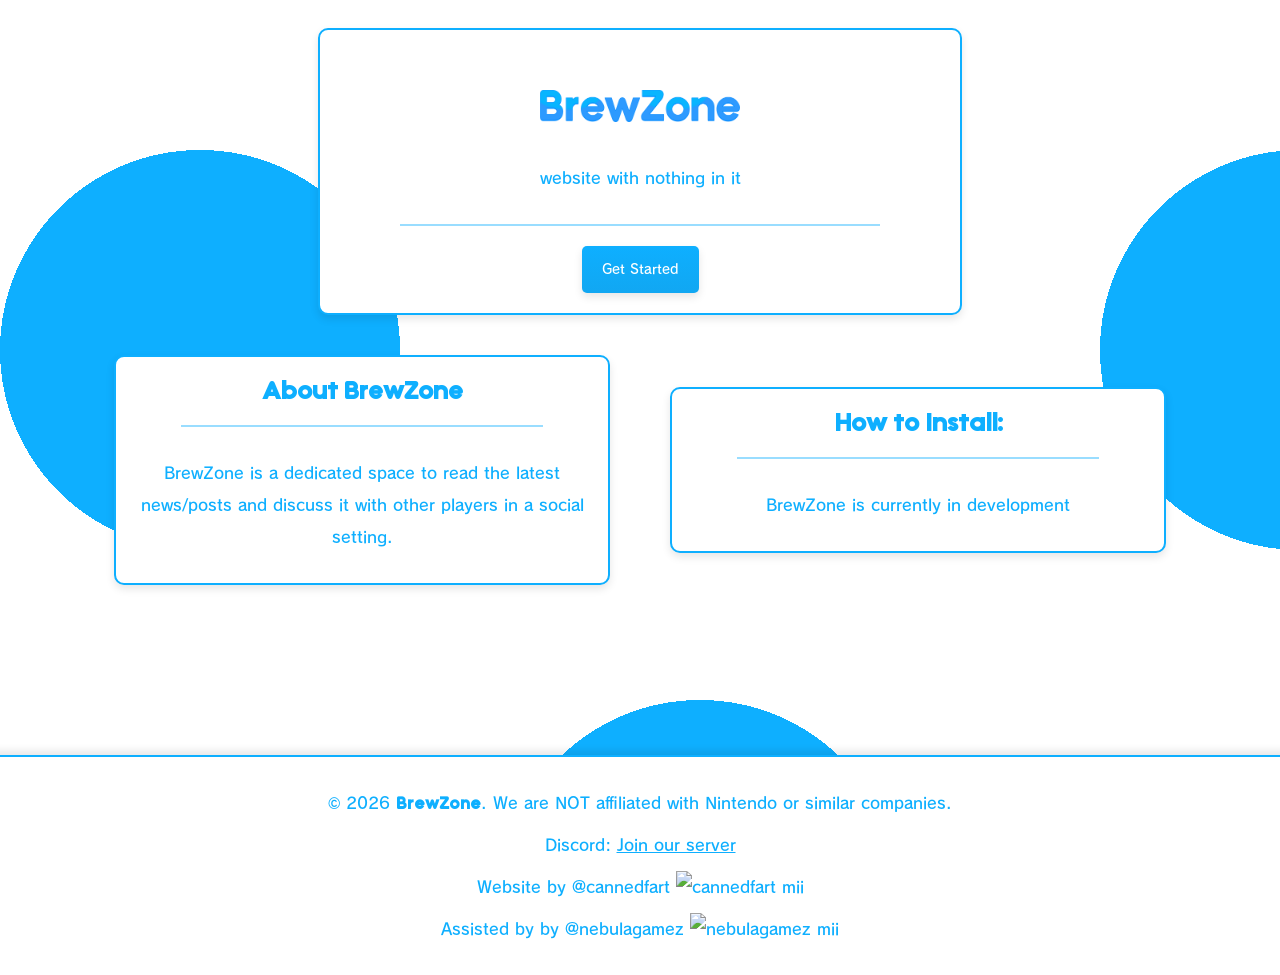
==== index.html @ bb8afecf "Update index.html" ====
<!DOCTYPE html>
<html lang="en">
<head>
    <meta charset="UTF-8">
    <meta name="viewport" content="width=device-width, initial-scale=1.0">
    <title>BrewZone</title>
    <link rel="icon" href="meta/image/favicon.ico" type="image/x-icon">
    <link rel="stylesheet" href="meta/css/global.css">
    <meta property="og:title" content="BrewZone" />
    <meta property="og:type" content="website" />
    <meta property="og:url" content="https://brewz.one/" />
</head>
<body>
    <div class="content-block">
        <header>
            <img src="meta/image/logo.png" alt="BrewZone Logo" class="logo">
        </header>
        <p>website with nothing in it<br /></p>
        <hr />
        <button class="btn" onclick="window.location.href='https://github.com/BrewZone/BrewZone'">Get Started</button>
    </div>
    <div class="row">
        <div class="content-block">
            <h2>About BrewZone</h2>
            <hr />
            <p>BrewZone is a dedicated space to read the latest news/posts and discuss it with other players in a social setting.</p>
        </div>
        <div class="content-block">
            <h2>How to Install:</h2>
            <hr />
            <p>BrewZone is currently in development</p>
        </div>
    </div>
    <footer>
        <p>&copy; <script>document.write(new Date().getFullYear())</script> <span class="nintendou">BrewZone</span>. We are NOT affiliated with Nintendo or similar companies.</p>
        <p>Discord: <a href="https://discord.gg/W4e6tpBwnN" target="_blank">Join our server</a></p>
        <p>Website by @cannedfart <img src="https://mii-unsecure.ariankordi.net/miis/image.png?nnid=someguymaybeig&api_id=1&data=AwEAMFMd7B5ywtx%2FkPCfi8z7ZQ305AAADlFjAGEAbgBuAGUAZABmAGEAcgB0AH9lAgBEASloRBYJNEYSoRAXaA0AgCAAUkhQSgBhAHkAcgBvAG0AZQAAAAAAAAAAAFD8&shaderType=ffliconwithbody&type=face&width=270&pantsColor=gray" alt="cannedfart mii" class="mii" /></p>
        <p>Assisted by by @nebulagamez <img src="https://mii-unsecure.ariankordi.net/miis/image.png?nnid=someguylol&api_id=1&data=AwAAMCP%2BqxLLDi3ynrEz8ED0B%2FlY8QAAoldaAGEAYwBoAAAAAAAAAAAAAAAAAEw5AAAvBwJpRBjAM0UUZhIVZg4AACkAUkhQWgBhAGMAaAAAAAAAAAAAAAAAAAAAAI2%2F&type=face&width=270" alt="nebulagamez mii" class="mii" /></p>
    </footer>
</body>
</html>
---- meta/css/global.css ----
@font-face {
    font-family: "Nintendo";
    src: url("../font/FOT-RodinNTLG Pro DB.otf") format('opentype');
}

@font-face {
    font-family: "NintendoU";
    src: url("../font/MarvelouzTube Font 3.ttf") format('truetype');
}

body {
    font-family: Nintendo, sans-serif;
    background-color: #ffffff;
    background-image: radial-gradient(circle at 200px 200px, #0eafff 200px, transparent 0), radial-gradient(circle at 200px 200px, #0eafff 200px, transparent 0);
    background-size: 1100px 1100px;
    background-position: 0px 150px, 500px 700px;
    color: #0eafff;
    display: flex;
    flex-direction: column;
    align-items: center;
    height: auto;
    overflow-x: hidden;
}

p {
    margin: 10px 0;
    text-align: center;
    font-weight: 600;
    color: #0eafff;
}

p img {
    width: 30px;
}

a {
    color: #0eafff;
}

.content-block {
    background-color: #ffffff;
    border: 2px solid #0eafff;
    box-shadow: 0 4px 8px rgba(0, 0, 0, 0.1);
    padding: 20px;
    border-radius: 10px;
    margin: 20px;
    width: 80%;
    max-width: 600px;
    color: #0eafff;
    display: flex;
    flex-direction: column;
    align-items: center;
    max-width: 600px;
}

    .content-block hr {
        border: none;
        border-top: 2px solid #99ddff;
        width: 80%;
        margin: 20px 0;
    }

    .content-block h2 {
        margin: 0;
        color: #0eafff;
        font-family: NintendoU, sans-serif;
    }

.logo {
    width: 200px;
    height: auto;
    margin-bottom: 20px;
    margin-top: 40px;
}

.row {
    display: flex;
    flex-direction: row;
    align-items: center;
    gap: 20px;
    margin-bottom: 100px;
}

@media (min-width: 800px) {
    body {
        background-color: #ffffff;
        background-image: radial-gradient(circle at 200px 200px, #0eafff 200px, transparent 0), radial-gradient(circle at 200px 200px, #0eafff 200px, transparent 0);
        background-size: 1100px 1100px;
        background-position: 0px 150px, 500px 700px;
    }
}

@media (max-width:800px) {
    body {
        background-color: #ffffff;
        background-image: radial-gradient(circle at 100px 100px, #0eafff 100px, transparent 0), radial-gradient(circle at 100px 100px, #0eafff 100px, transparent 0);
        background-size: 500px 500px;
        background-position: 0px 150px, 250px 350px;
    }
    .row {
        display: flex;
        flex-direction: column;
        align-items: center;
        gap: 20px;
    }
}

footer {
    margin-top: 40px;
    padding: 20px;
    position: relative;
    top: 10px;
    background-color: #fff;
    border-top: 2px solid #0eafff;
    box-shadow: 0 -4px 8px rgba(0, 0, 0, 0.1);
    width: 100%;
    text-align: center;
    color: #0eafff;
}

.mii {
    width: 30px;
    height: auto;
    margin: 0 auto;
}

.nintendou {
    font-family: NintendoU, sans-serif;
}

.btn {
    background-image: linear-gradient(180deg, #0eafff, #11a7f2);
    box-shadow: 0 4px 8px rgba(0, 0, 0, 0.1);
    color: #fff;
    border: none;
    padding: 10px 20px;
    border-radius: 5px;
    cursor: pointer;
    font-family: Nintendo, sans-serif;
    font-weight: bold;
    transition: background-color 0.3s ease;
}
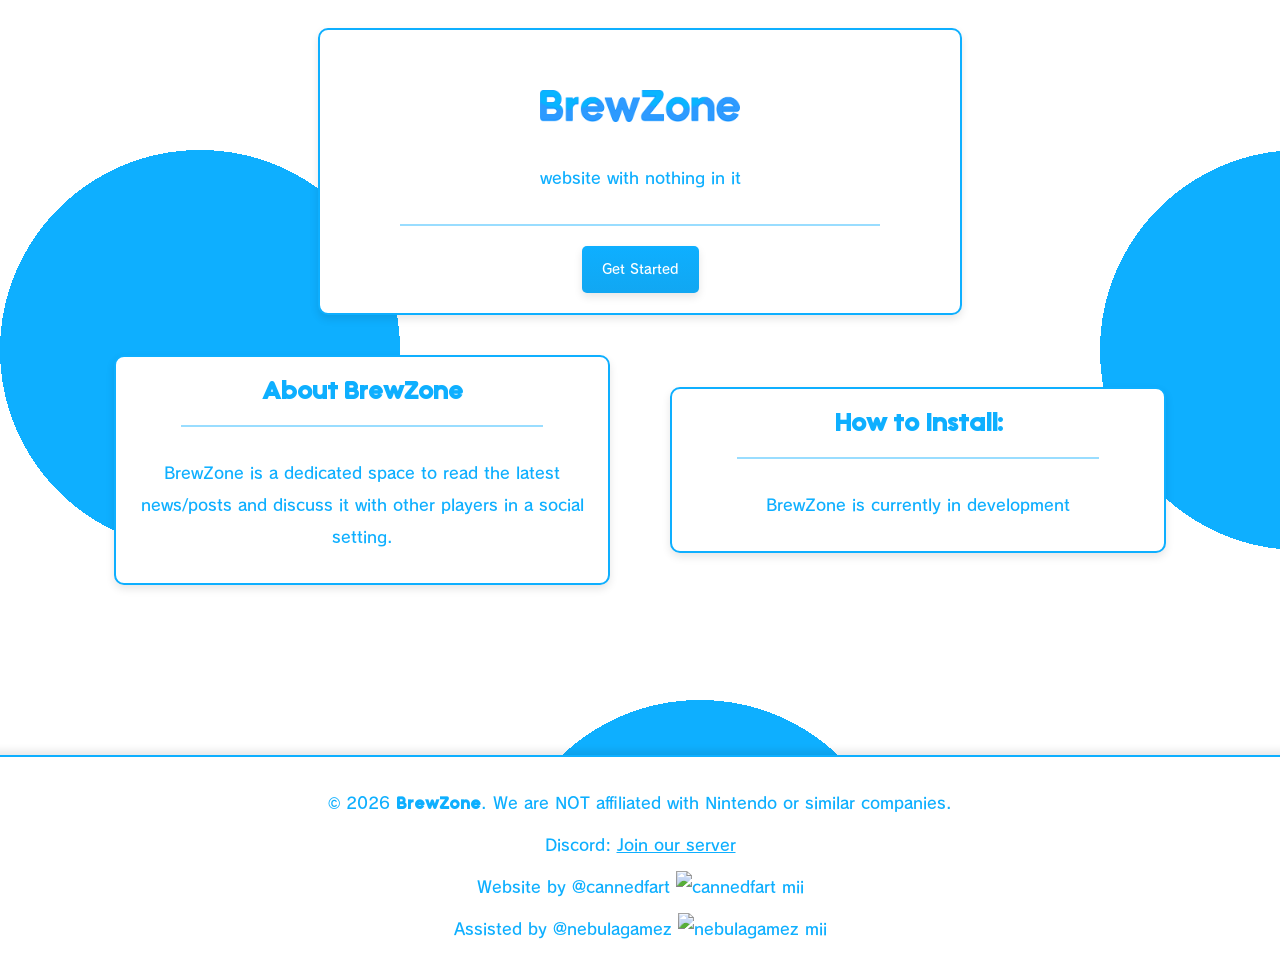
==== commit 5f09abe6: "Update index.html" ====
--- a/index.html
+++ b/index.html
@@ -35,7 +35,7 @@
         <p>&copy; <script>document.write(new Date().getFullYear())</script> <span class="nintendou">BrewZone</span>. We are NOT affiliated with Nintendo or similar companies.</p>
         <p>Discord: <a href="https://discord.gg/W4e6tpBwnN" target="_blank">Join our server</a></p>
         <p>Website by @cannedfart <img src="https://mii-unsecure.ariankordi.net/miis/image.png?nnid=someguymaybeig&api_id=1&data=AwEAMFMd7B5ywtx%2FkPCfi8z7ZQ305AAADlFjAGEAbgBuAGUAZABmAGEAcgB0AH9lAgBEASloRBYJNEYSoRAXaA0AgCAAUkhQSgBhAHkAcgBvAG0AZQAAAAAAAAAAAFD8&shaderType=ffliconwithbody&type=face&width=270&pantsColor=gray" alt="cannedfart mii" class="mii" /></p>
-        <p>Assisted by by @nebulagamez <img src="https://mii-unsecure.ariankordi.net/miis/image.png?nnid=someguylol&api_id=1&data=AwAAMCP%2BqxLLDi3ynrEz8ED0B%2FlY8QAAoldaAGEAYwBoAAAAAAAAAAAAAAAAAEw5AAAvBwJpRBjAM0UUZhIVZg4AACkAUkhQWgBhAGMAaAAAAAAAAAAAAAAAAAAAAI2%2F&type=face&width=270" alt="nebulagamez mii" class="mii" /></p>
+        <p>Assisted by @nebulagamez <img src="https://mii-unsecure.ariankordi.net/miis/image.png?nnid=someguylol&api_id=1&data=AwAAMCP%2BqxLLDi3ynrEz8ED0B%2FlY8QAAoldaAGEAYwBoAAAAAAAAAAAAAAAAAEw5AAAvBwJpRBjAM0UUZhIVZg4AACkAUkhQWgBhAGMAaAAAAAAAAAAAAAAAAAAAAI2%2F&type=face&width=270" alt="nebulagamez mii" class="mii" /></p>
     </footer>
 </body>
 </html>
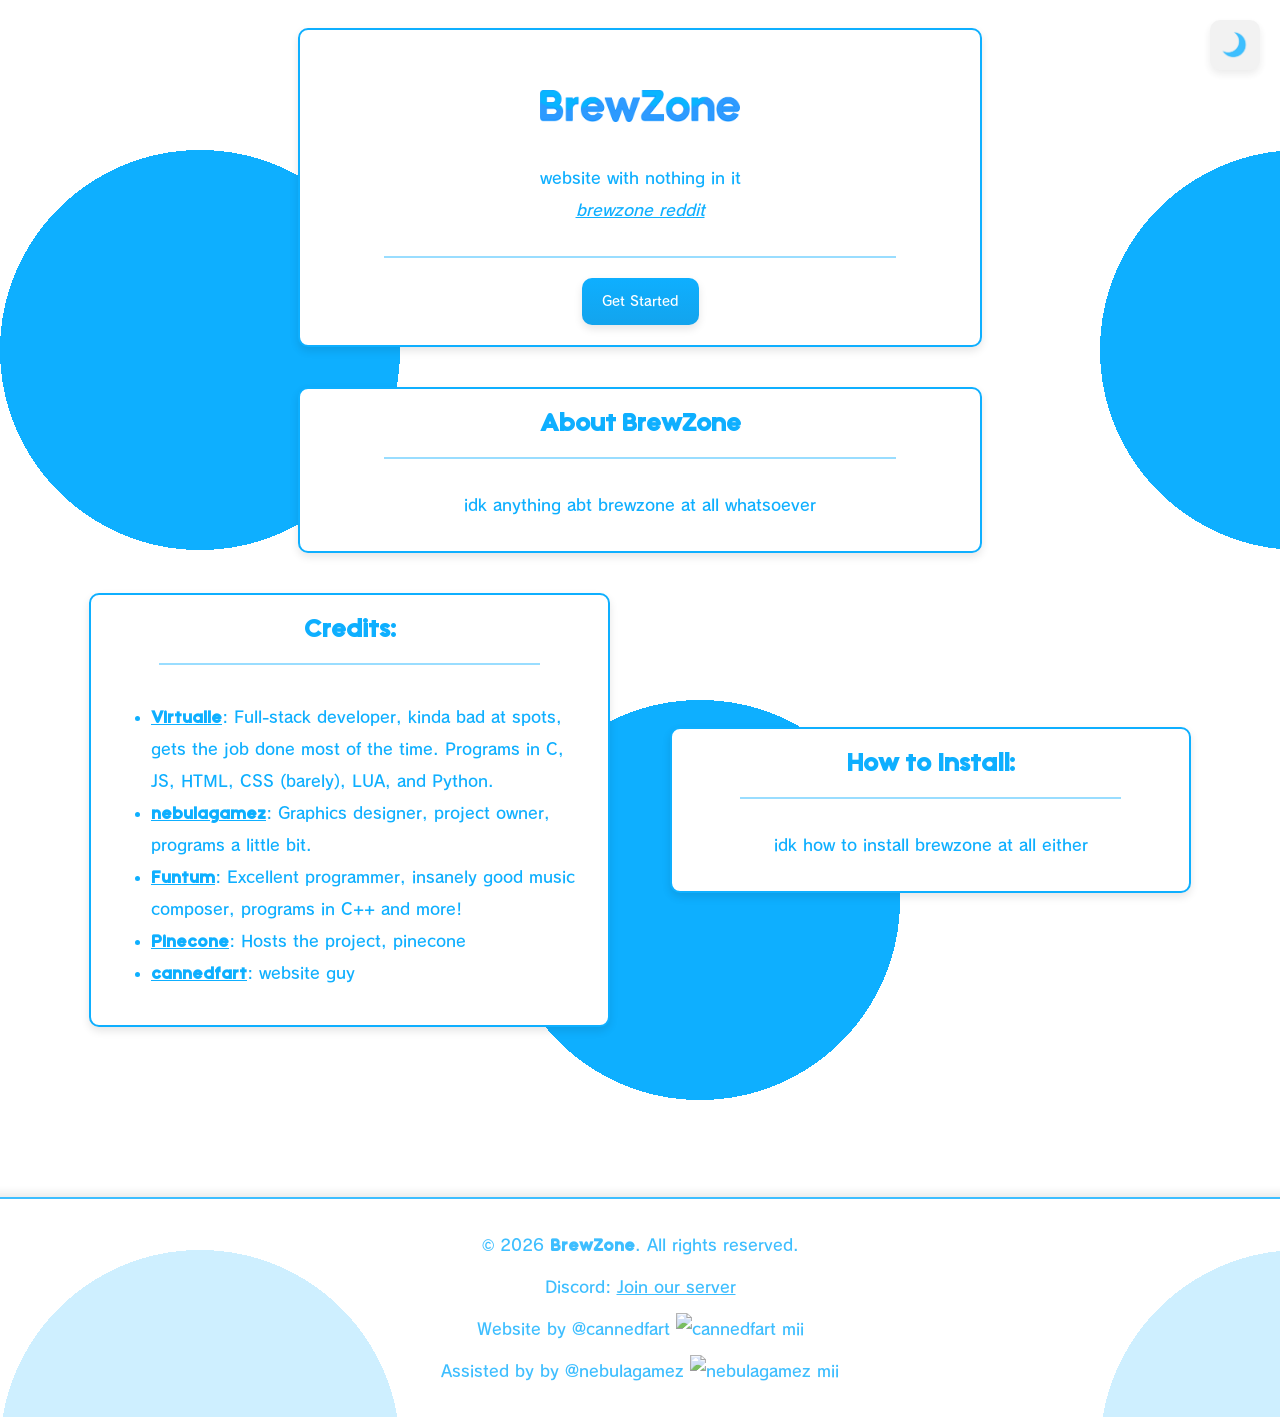
==== commit 3ed95a97: "DARK MODE :OOOOOO" ====
--- a/index.html
+++ b/index.html
@@ -11,31 +11,60 @@
     <meta property="og:url" content="https://brewz.one/" />
 </head>
 <body>
+    <button class="dark-mode-toggle" onclick="toggleDarkMode();img()"><img src="meta/image/moon.png" id="dark-mode-toggle" alt="Dark Mode" /></button>
     <div class="content-block">
         <header>
             <img src="meta/image/logo.png" alt="BrewZone Logo" class="logo">
         </header>
-        <p>website with nothing in it<br /></p>
+        <p>website with nothing in it<br /><i><a href="https://www.youtube.com/watch?v=XRVP9YTLMc0" target="_blank">brewzone reddit</a></i></p>
         <hr />
         <button class="btn" onclick="window.location.href='https://github.com/BrewZone/BrewZone'">Get Started</button>
     </div>
+    <div class="content-block">
+        <h2>About BrewZone</h2>
+        <hr />
+        <p>idk anything abt brewzone at all whatsoever</p>
+    </div>
     <div class="row">
         <div class="content-block">
-            <h2>About BrewZone</h2>
+            <h2>Credits:</h2>
             <hr />
-            <p>BrewZone is a dedicated space to read the latest news/posts and discuss it with other players in a social setting.</p>
+            <ul>
+                <li><u class="nintendou"><strong>Virtualle</strong></u>: Full-stack developer, kinda bad at spots, gets the job done most of the time. Programs in C, JS, HTML, CSS (barely), LUA, and Python.</li>
+                <li><u class="nintendou"><strong>nebulagamez</strong></u>: Graphics designer, project owner, programs a little bit.</li>
+                <li><u class="nintendou"><strong>Funtum</strong></u>: Excellent programmer, insanely good music composer, programs in C++ and more!</li>
+                <li><u class="nintendou"><strong>Pinecone</strong></u>: Hosts the project, pinecone</li>
+                <li><u class="nintendou"><strong>cannedfart</strong></u>: website guy</li>
+            </ul>
         </div>
         <div class="content-block">
             <h2>How to Install:</h2>
             <hr />
-            <p>BrewZone is currently in development</p>
+            <p>idk how to install brewzone at all either</p>
         </div>
     </div>
     <footer>
-        <p>&copy; <script>document.write(new Date().getFullYear())</script> <span class="nintendou">BrewZone</span>. We are NOT affiliated with Nintendo or similar companies.</p>
+        <p>
+            &copy;
+            <script>document.write(new Date().getFullYear())</script> <span class="nintendou">BrewZone</span>. All rights reserved.
+        </p>
         <p>Discord: <a href="https://discord.gg/W4e6tpBwnN" target="_blank">Join our server</a></p>
         <p>Website by @cannedfart <img src="https://mii-unsecure.ariankordi.net/miis/image.png?nnid=someguymaybeig&api_id=1&data=AwEAMFMd7B5ywtx%2FkPCfi8z7ZQ305AAADlFjAGEAbgBuAGUAZABmAGEAcgB0AH9lAgBEASloRBYJNEYSoRAXaA0AgCAAUkhQSgBhAHkAcgBvAG0AZQAAAAAAAAAAAFD8&shaderType=ffliconwithbody&type=face&width=270&pantsColor=gray" alt="cannedfart mii" class="mii" /></p>
-        <p>Assisted by @nebulagamez <img src="https://mii-unsecure.ariankordi.net/miis/image.png?nnid=someguylol&api_id=1&data=AwAAMCP%2BqxLLDi3ynrEz8ED0B%2FlY8QAAoldaAGEAYwBoAAAAAAAAAAAAAAAAAEw5AAAvBwJpRBjAM0UUZhIVZg4AACkAUkhQWgBhAGMAaAAAAAAAAAAAAAAAAAAAAI2%2F&type=face&width=270" alt="nebulagamez mii" class="mii" /></p>
+        <p>Assisted by by @nebulagamez <img src="https://mii-unsecure.ariankordi.net/miis/image.png?nnid=someguylol&api_id=1&data=AwAAMCP%2BqxLLDi3ynrEz8ED0B%2FlY8QAAoldaAGEAYwBoAAAAAAAAAAAAAAAAAEw5AAAvBwJpRBjAM0UUZhIVZg4AACkAUkhQWgBhAGMAaAAAAAAAAAAAAAAAAAAAAI2%2F&type=face&width=270" alt="nebulagamez mii" class="mii" /></p>
     </footer>
+    <script src="meta/js/darkmode.js"></script>
+    <script>
+        window.onload = function () {
+            let savedTheme = localStorage.getItem("theme");
+
+            if (savedTheme === "dark") {
+                document.body.classList.add("dark-mode");
+                document.getElementById("dark-mode-toggle").src = "meta/image/sun.png";
+            } else if (savedTheme === "light") {
+                document.body.classList.remove("dark-mode");
+                document.getElementById("dark-mode-toggle").src = "meta/image/sun.png";
+            }
+        }
+    </script>
 </body>
-</html>
+</html>
--- a/meta/css/global.css
+++ b/meta/css/global.css
@@ -1,3 +1,10 @@
+:root {
+    --primary-color: #0eafff;
+    --secondary-color: #99ddff;
+    --background-color: #ffffff;
+    --text-color: #0eafff;
+}
+
 @font-face {
     font-family: "Nintendo";
     src: url("../font/FOT-RodinNTLG Pro DB.otf") format('opentype');
@@ -10,11 +17,11 @@
 
 body {
     font-family: Nintendo, sans-serif;
-    background-color: #ffffff;
-    background-image: radial-gradient(circle at 200px 200px, #0eafff 200px, transparent 0), radial-gradient(circle at 200px 200px, #0eafff 200px, transparent 0);
+    background-color: var(--background-color);
+    background-image: radial-gradient(circle at 200px 200px, var(--primary-color) 200px, transparent 0), radial-gradient(circle at 200px 200px, var(--primary-color) 200px, transparent 0);
     background-size: 1100px 1100px;
     background-position: 0px 150px, 500px 700px;
-    color: #0eafff;
+    color: var(--text-color);
     display: flex;
     flex-direction: column;
     align-items: center;
@@ -26,7 +33,7 @@
     margin: 10px 0;
     text-align: center;
     font-weight: 600;
-    color: #0eafff;
+    color: var(--text-color);
 }
 
 p img {
@@ -34,19 +41,18 @@
 }
 
 a {
-    color: #0eafff;
+    color: var(--text-color);
 }
 
 .content-block {
-    background-color: #ffffff;
-    border: 2px solid #0eafff;
+    background-color: var(--background-color);
+    border: 2px solid var(--primary-color);
     box-shadow: 0 4px 8px rgba(0, 0, 0, 0.1);
     padding: 20px;
     border-radius: 10px;
     margin: 20px;
-    width: 80%;
-    max-width: 600px;
-    color: #0eafff;
+    width: 100%;
+    color: var(--text-color);
     display: flex;
     flex-direction: column;
     align-items: center;
@@ -55,14 +61,14 @@
 
     .content-block hr {
         border: none;
-        border-top: 2px solid #99ddff;
+        border-top: 2px solid var(--secondary-color);
         width: 80%;
         margin: 20px 0;
     }
 
     .content-block h2 {
         margin: 0;
-        color: #0eafff;
+        color: var(--text-color);
         font-family: NintendoU, sans-serif;
     }
 
@@ -88,6 +94,9 @@
         background-size: 1100px 1100px;
         background-position: 0px 150px, 500px 700px;
     }
+    .content-block {
+        max-width: 50vw;
+    }
 }
 
 @media (max-width:800px) {
@@ -103,6 +112,9 @@
         align-items: center;
         gap: 20px;
     }
+    .content-block {
+        width: 90vw;
+    }
 }
 
 footer {
@@ -110,12 +122,13 @@
     padding: 20px;
     position: relative;
     top: 10px;
-    background-color: #fff;
-    border-top: 2px solid #0eafff;
+    background-color: var(--background-color);
+    border-top: 2px solid var(--primary-color);
     box-shadow: 0 -4px 8px rgba(0, 0, 0, 0.1);
     width: 100%;
     text-align: center;
-    color: #0eafff;
+    color: var(--text-color);
+    opacity: 0.8;
 }
 
 .mii {
@@ -129,14 +142,84 @@
 }
 
 .btn {
-    background-image: linear-gradient(180deg, #0eafff, #11a7f2);
+    background-image: linear-gradient(180deg, var(--primary-color), #13a4ed);
     box-shadow: 0 4px 8px rgba(0, 0, 0, 0.1);
     color: #fff;
     border: none;
     padding: 10px 20px;
-    border-radius: 5px;
+    border-radius: 10px;
     cursor: pointer;
     font-family: Nintendo, sans-serif;
     font-weight: bold;
     transition: background-color 0.3s ease;
+}
+
+body.dark-mode {
+    background-color: #3d3d3d;
+    background-image: radial-gradient(circle at 200px 200px, #1182ba 200px, transparent 0), radial-gradient(circle at 200px 200px, #1182ba 200px, transparent 0);
+    background-size: 1100px 1100px;
+    background-position: 0px 150px, 500px 700px;
+}
+
+.dark-mode .content-block {
+    background-color: #3d3d3d;
+    border: 2px solid #1182ba;
+    color: #ffffff;
+}
+
+.dark-mode p {
+    color: #ffffff;
+}
+
+.dark-mode .content-block hr {
+    border: none;
+    border-top: 2px solid #1182ba;
+    width: 80%;
+    margin: 20px 0;
+}
+
+.dark-mode .content-block h2 {
+    margin: 0;
+    color: #ffffff;
+    font-family: NintendoU, sans-serif;
+}
+
+.dark-mode footer {
+    background-color: #3d3d3d;
+    border-top: 2px solid #1182ba;
+    color: #ffffff;
+}
+
+.dark-mode-toggle {
+    box-shadow: 0 4px 8px rgba(0, 0, 0, 0.1);
+    color: #fff;
+    border: none;
+    padding: 10px 10px;
+    border-radius: 10px;
+    cursor: pointer;
+    font-family: Nintendo, sans-serif;
+    font-weight: bold;
+    transition: 0.3s ease;
+    display: flex;
+    align-items: center;
+    position: fixed;
+    top: 20px;
+    right: 20px;
+    opacity: 0.8;
+}
+
+    .dark-mode-toggle img {
+        width: 30px;
+    }
+
+        .dark-mode-toggle:hover {
+            transform: scale(1.05);
+        }
+
+    .dark-mode-toggle:active {
+        transform: scale(0.95);
+    }
+
+.dark-mode .dark-mode-toggle {
+    background-color: #1182ba;
 }
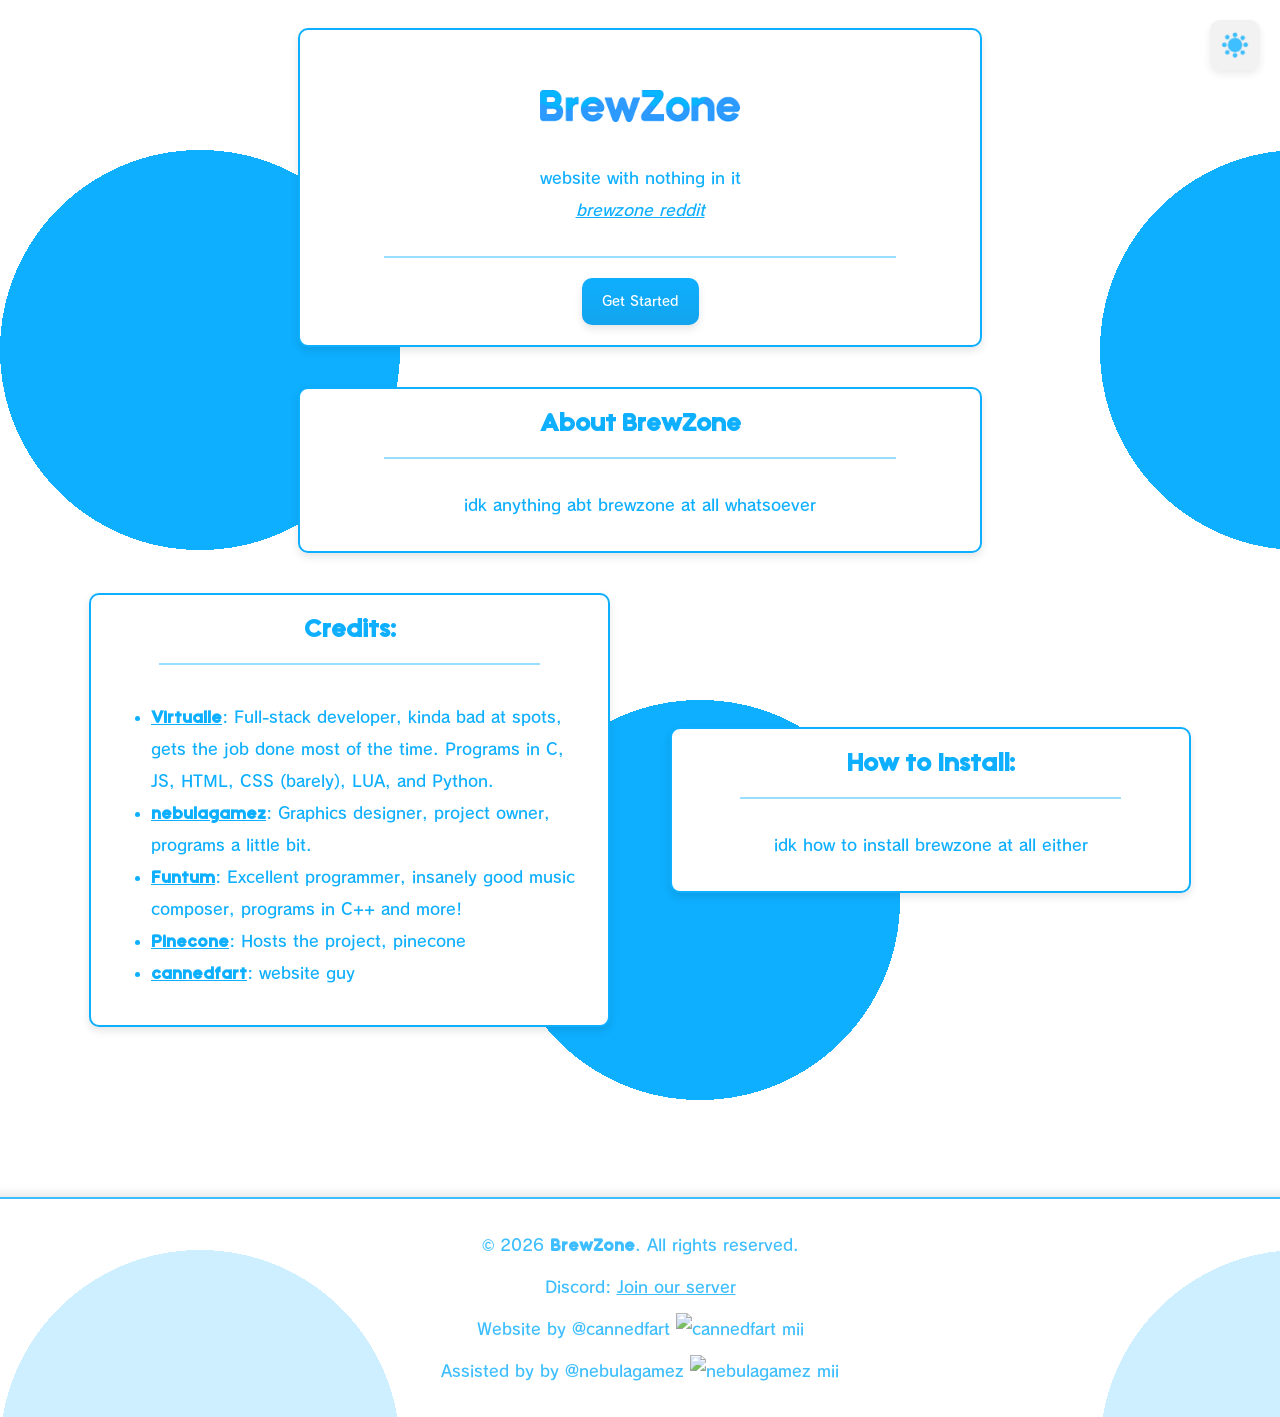
==== commit 4554ed93: "fixed an issue ig" ====
--- a/index.html
+++ b/index.html
@@ -11,7 +11,7 @@
     <meta property="og:url" content="https://brewz.one/" />
 </head>
 <body>
-    <button class="dark-mode-toggle" onclick="toggleDarkMode();img()"><img src="meta/image/moon.png" id="dark-mode-toggle" alt="Dark Mode" /></button>
+    <button class="dark-mode-toggle" onclick="toggleDarkMode();img()"><img src="meta/image/sun.png" id="dark-mode-toggle" alt="Dark Mode" /></button>
     <div class="content-block">
         <header>
             <img src="meta/image/logo.png" alt="BrewZone Logo" class="logo">
@@ -53,18 +53,5 @@
         <p>Assisted by by @nebulagamez <img src="https://mii-unsecure.ariankordi.net/miis/image.png?nnid=someguylol&api_id=1&data=AwAAMCP%2BqxLLDi3ynrEz8ED0B%2FlY8QAAoldaAGEAYwBoAAAAAAAAAAAAAAAAAEw5AAAvBwJpRBjAM0UUZhIVZg4AACkAUkhQWgBhAGMAaAAAAAAAAAAAAAAAAAAAAI2%2F&type=face&width=270" alt="nebulagamez mii" class="mii" /></p>
     </footer>
     <script src="meta/js/darkmode.js"></script>
-    <script>
-        window.onload = function () {
-            let savedTheme = localStorage.getItem("theme");
-
-            if (savedTheme === "dark") {
-                document.body.classList.add("dark-mode");
-                document.getElementById("dark-mode-toggle").src = "meta/image/sun.png";
-            } else if (savedTheme === "light") {
-                document.body.classList.remove("dark-mode");
-                document.getElementById("dark-mode-toggle").src = "meta/image/sun.png";
-            }
-        }
-    </script>
 </body>
 </html>
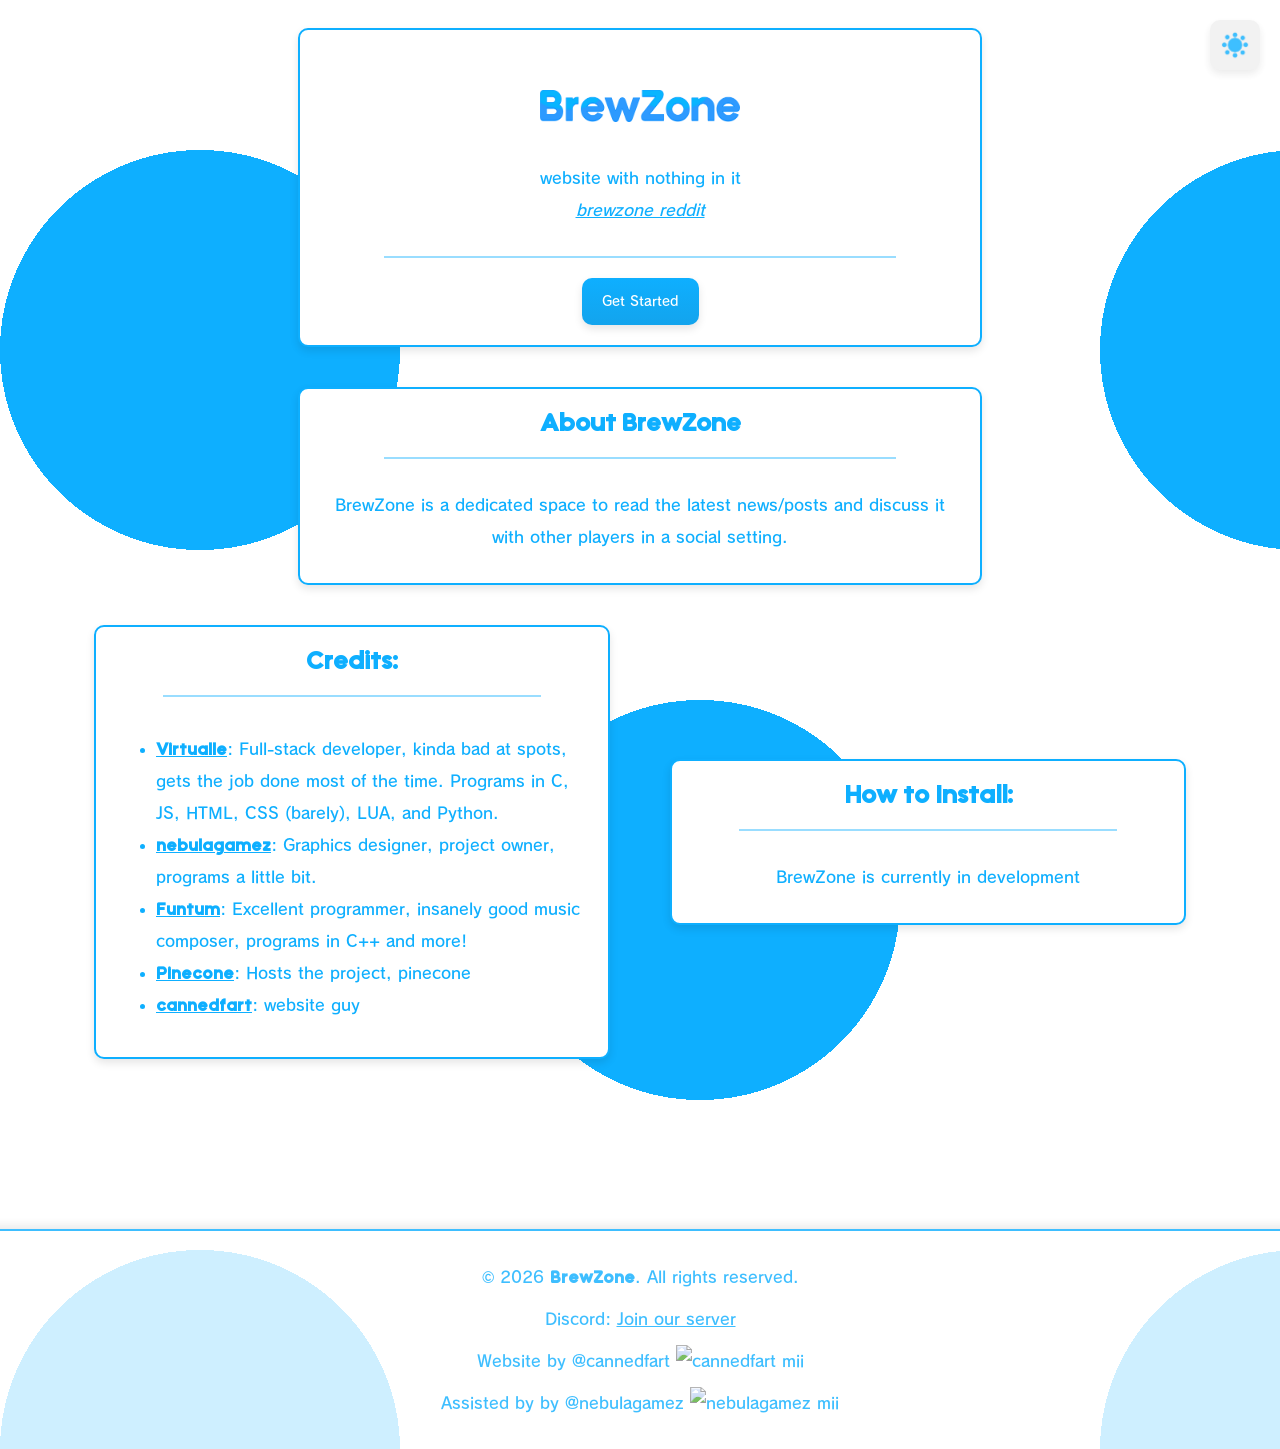
==== commit d4dabb00: "Add files via upload" ====
--- a/index.html
+++ b/index.html
@@ -23,7 +23,7 @@
     <div class="content-block">
         <h2>About BrewZone</h2>
         <hr />
-        <p>idk anything abt brewzone at all whatsoever</p>
+        <p>BrewZone is a dedicated space to read the latest news/posts and discuss it with other players in a social setting.</p>
     </div>
     <div class="row">
         <div class="content-block">
@@ -40,7 +40,7 @@
         <div class="content-block">
             <h2>How to Install:</h2>
             <hr />
-            <p>idk how to install brewzone at all either</p>
+            <p>BrewZone is currently in development</p>
         </div>
     </div>
     <footer>
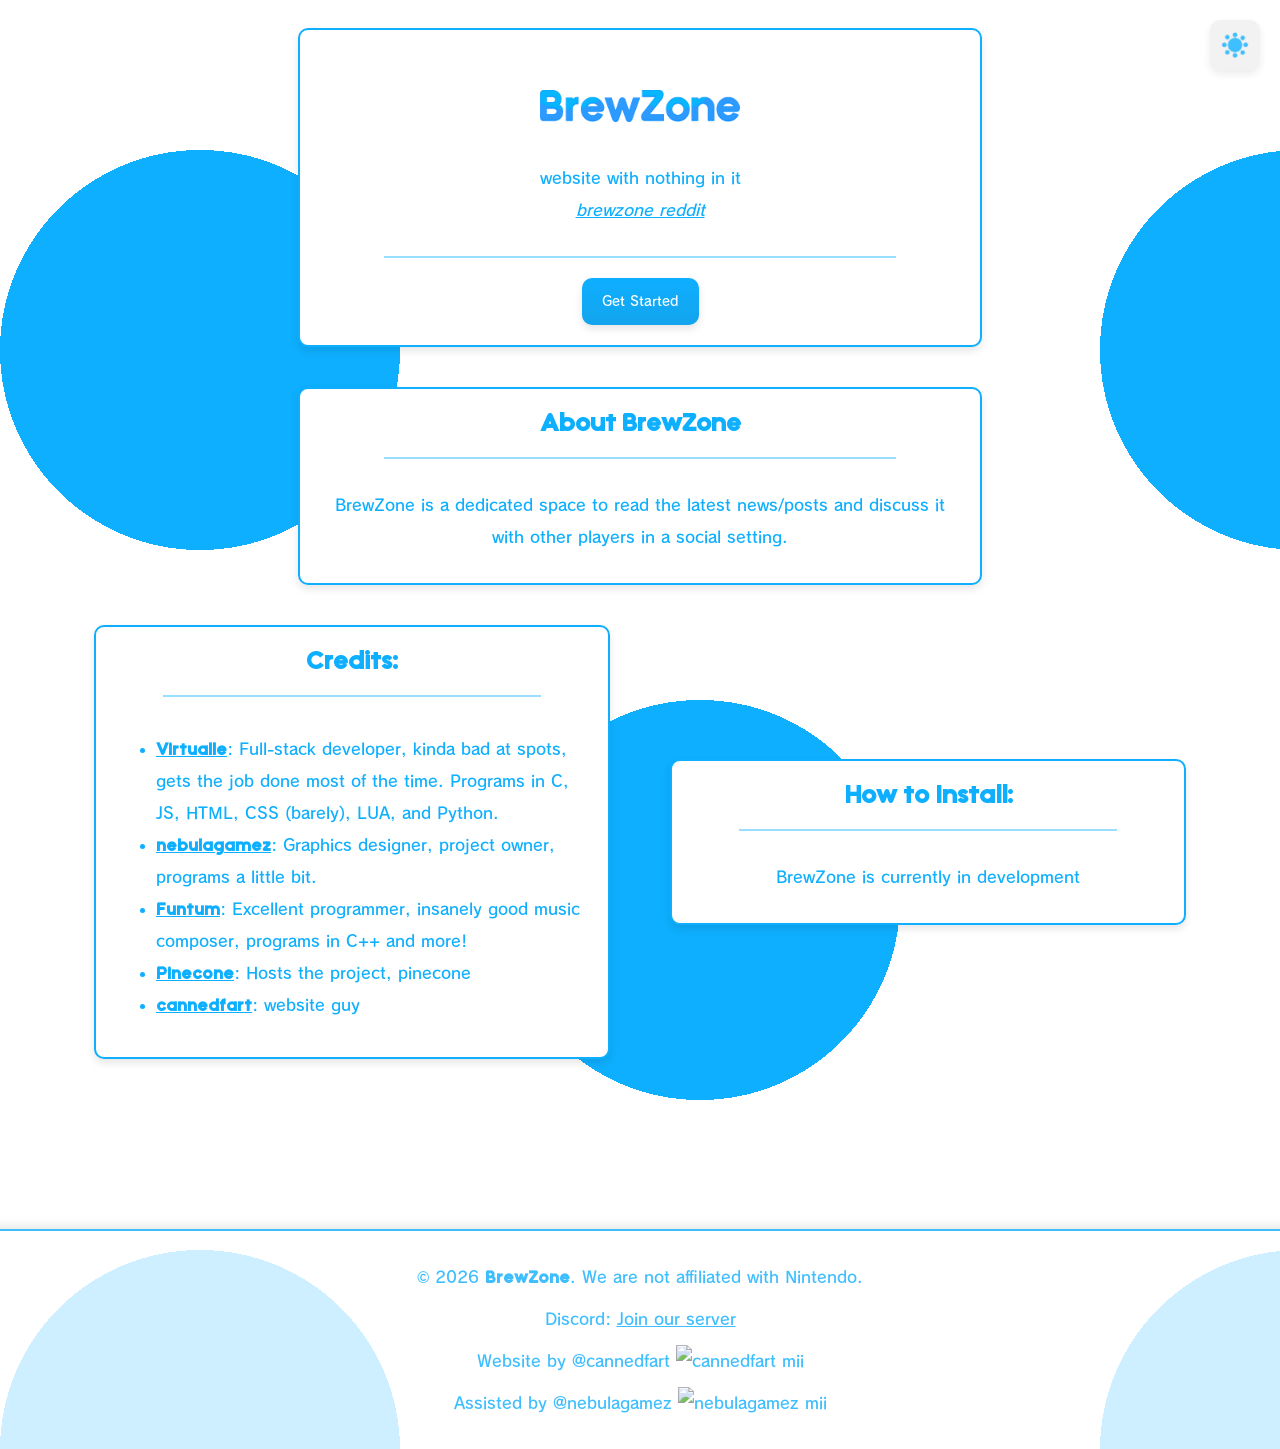
==== commit 8becdfd4: "Update index.html" ====
--- a/index.html
+++ b/index.html
@@ -18,7 +18,7 @@
         </header>
         <p>website with nothing in it<br /><i><a href="https://www.youtube.com/watch?v=XRVP9YTLMc0" target="_blank">brewzone reddit</a></i></p>
         <hr />
-        <button class="btn" onclick="window.location.href='https://github.com/BrewZone/BrewZone'">Get Started</button>
+        <button class="btn" onclick="window.location.href='https://www.youtube.com/watch?v=XRVP9YTLMc0'">Get Started</button>
     </div>
     <div class="content-block">
         <h2>About BrewZone</h2>
@@ -46,12 +46,12 @@
     <footer>
         <p>
             &copy;
-            <script>document.write(new Date().getFullYear())</script> <span class="nintendou">BrewZone</span>. All rights reserved.
+            <script>document.write(new Date().getFullYear())</script> <span class="nintendou">BrewZone</span>. We are not affiliated with Nintendo.
         </p>
         <p>Discord: <a href="https://discord.gg/W4e6tpBwnN" target="_blank">Join our server</a></p>
         <p>Website by @cannedfart <img src="https://mii-unsecure.ariankordi.net/miis/image.png?nnid=someguymaybeig&api_id=1&data=AwEAMFMd7B5ywtx%2FkPCfi8z7ZQ305AAADlFjAGEAbgBuAGUAZABmAGEAcgB0AH9lAgBEASloRBYJNEYSoRAXaA0AgCAAUkhQSgBhAHkAcgBvAG0AZQAAAAAAAAAAAFD8&shaderType=ffliconwithbody&type=face&width=270&pantsColor=gray" alt="cannedfart mii" class="mii" /></p>
-        <p>Assisted by by @nebulagamez <img src="https://mii-unsecure.ariankordi.net/miis/image.png?nnid=someguylol&api_id=1&data=AwAAMCP%2BqxLLDi3ynrEz8ED0B%2FlY8QAAoldaAGEAYwBoAAAAAAAAAAAAAAAAAEw5AAAvBwJpRBjAM0UUZhIVZg4AACkAUkhQWgBhAGMAaAAAAAAAAAAAAAAAAAAAAI2%2F&type=face&width=270" alt="nebulagamez mii" class="mii" /></p>
+        <p>Assisted by @nebulagamez <img src="https://mii-unsecure.ariankordi.net/miis/image.png?nnid=someguylol&api_id=1&data=AwAAMCP%2BqxLLDi3ynrEz8ED0B%2FlY8QAAoldaAGEAYwBoAAAAAAAAAAAAAAAAAEw5AAAvBwJpRBjAM0UUZhIVZg4AACkAUkhQWgBhAGMAaAAAAAAAAAAAAAAAAAAAAI2%2F&type=face&width=270" alt="nebulagamez mii" class="mii" /></p>
     </footer>
     <script src="meta/js/darkmode.js"></script>
 </body>
-</html>+</html>
--- a/meta/css/global.css
+++ b/meta/css/global.css
@@ -50,8 +50,7 @@
     box-shadow: 0 4px 8px rgba(0, 0, 0, 0.1);
     padding: 20px;
     border-radius: 10px;
-    margin: 20px;
-    width: 100%;
+    width: 90%;
     color: var(--text-color);
     display: flex;
     flex-direction: column;
@@ -96,6 +95,7 @@
     }
     .content-block {
         max-width: 50vw;
+        margin: 20px;
     }
 }
 
@@ -105,15 +105,18 @@
         background-image: radial-gradient(circle at 100px 100px, #0eafff 100px, transparent 0), radial-gradient(circle at 100px 100px, #0eafff 100px, transparent 0);
         background-size: 500px 500px;
         background-position: 0px 150px, 250px 350px;
+        overflow-x: hidden;
     }
     .row {
         display: flex;
         flex-direction: column;
         align-items: center;
         gap: 20px;
+        overflow-x: hidden;
     }
     .content-block {
         width: 90vw;
+        overflow-x: hidden;
     }
 }
 
@@ -159,12 +162,24 @@
     background-image: radial-gradient(circle at 200px 200px, #1182ba 200px, transparent 0), radial-gradient(circle at 200px 200px, #1182ba 200px, transparent 0);
     background-size: 1100px 1100px;
     background-position: 0px 150px, 500px 700px;
+    overflow-x: hidden;
+}
+
+@media (max-width:800px) {
+    body.dark-mode {
+        background-color: #3d3d3d;
+        background-image: radial-gradient(circle at 100px 100px, #1182ba 100px, transparent 0), radial-gradient(circle at 100px 100px, #1182ba 100px, transparent 0);
+        background-size: 500px 500px;
+        background-position: 0px 150px, 250px 350px;
+        overflow-x: hidden;
+    }
 }
 
 .dark-mode .content-block {
     background-color: #3d3d3d;
     border: 2px solid #1182ba;
     color: #ffffff;
+    overflow: hidden;
 }
 
 .dark-mode p {
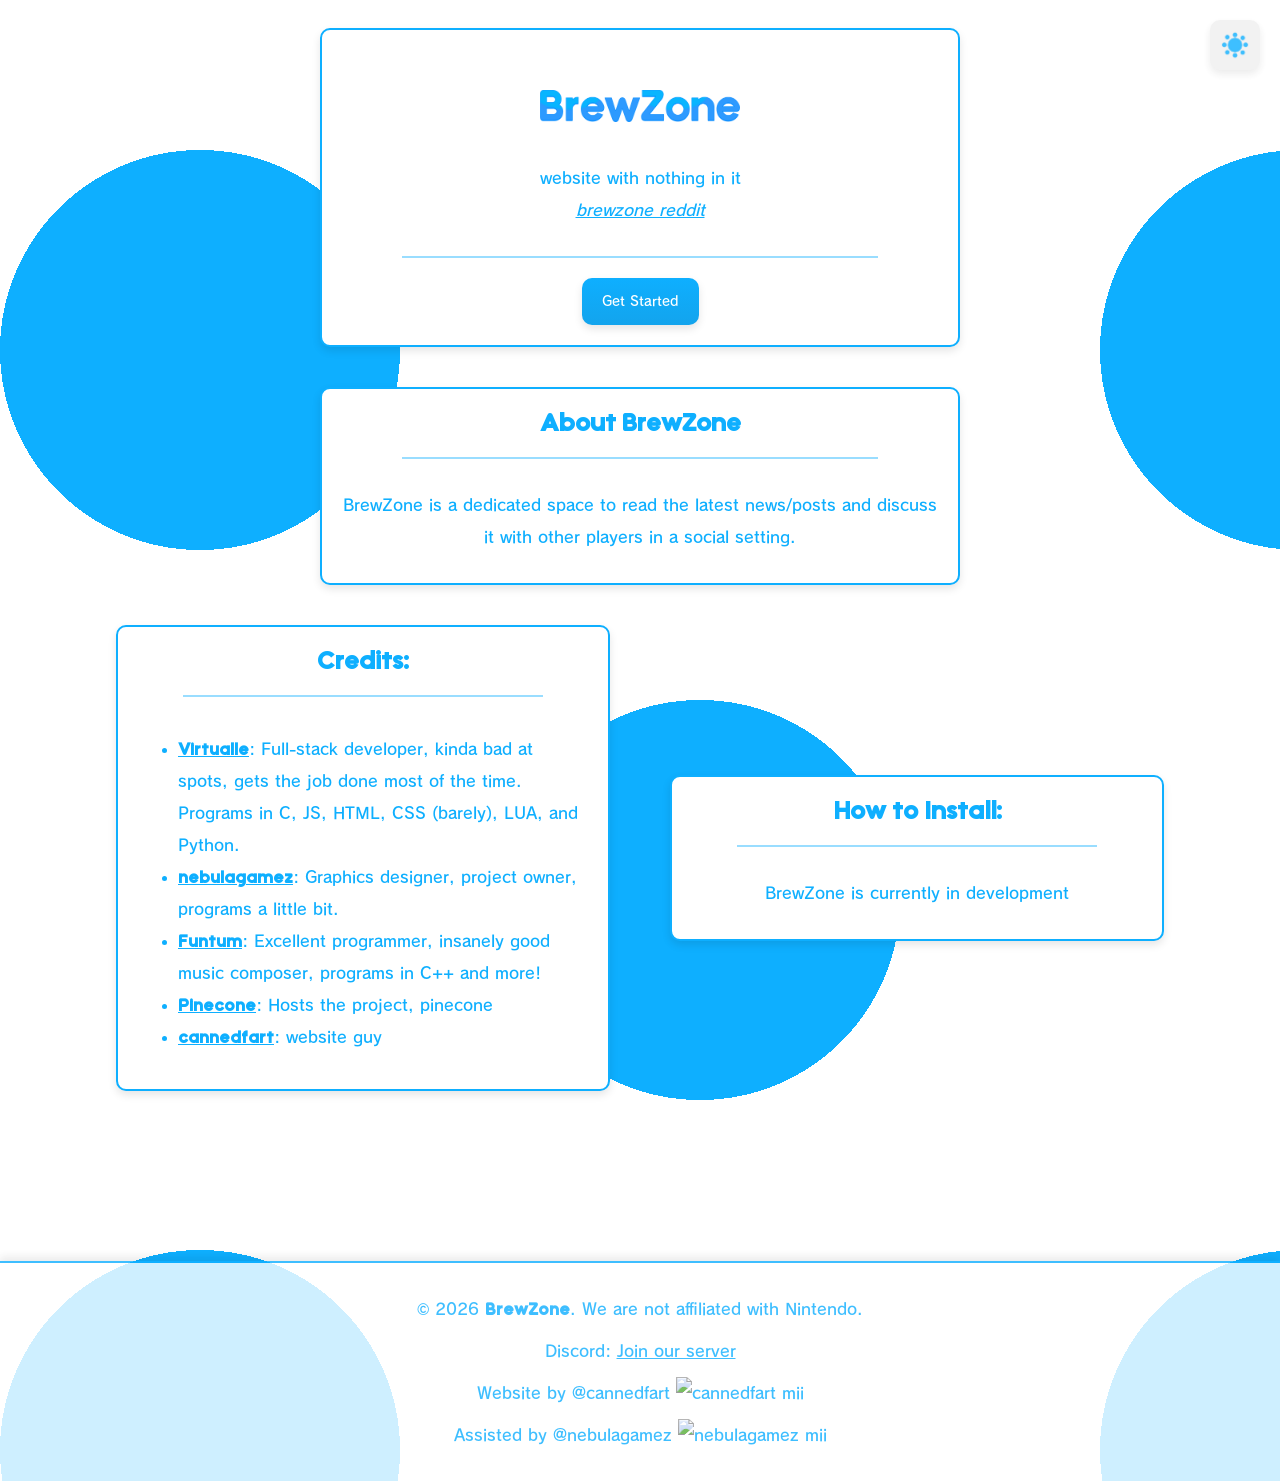
==== commit 11505c9a: "Add files via upload" ====
--- a/index.html
+++ b/index.html
@@ -54,4 +54,4 @@
     </footer>
     <script src="meta/js/darkmode.js"></script>
 </body>
-</html>
+</html>
--- a/meta/css/global.css
+++ b/meta/css/global.css
@@ -13,6 +13,11 @@
 @font-face {
     font-family: "NintendoU";
     src: url("../font/MarvelouzTube Font 3.ttf") format('truetype');
+}
+
+.spacer {
+    height: 40px;
+    margin: 20px 0;
 }
 
 body {
@@ -27,6 +32,10 @@
     align-items: center;
     height: auto;
     overflow-x: hidden;
+}
+
+* {
+    box-sizing: border-box;
 }
 
 p {
@@ -56,6 +65,7 @@
     flex-direction: column;
     align-items: center;
     max-width: 600px;
+    margin: 20px auto;
 }
 
     .content-block hr {
@@ -128,7 +138,7 @@
     background-color: var(--background-color);
     border-top: 2px solid var(--primary-color);
     box-shadow: 0 -4px 8px rgba(0, 0, 0, 0.1);
-    width: 100%;
+    width: 100vw;
     text-align: center;
     color: var(--text-color);
     opacity: 0.8;
